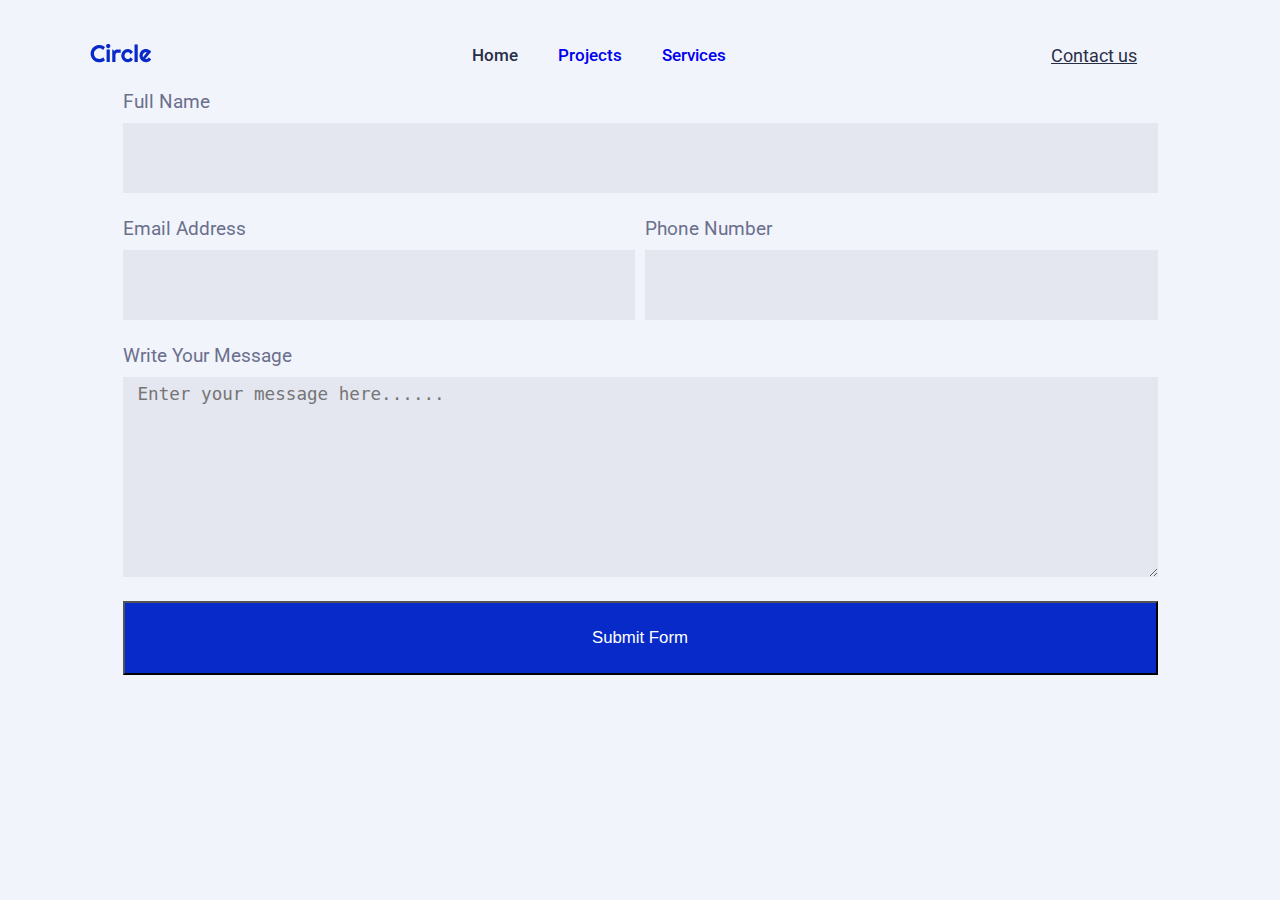
==== index/contact.html @ f2eccd40 "update - swapped files inside folder and moved them to top level folder for netlify recognition" ====
<!DOCTYPE html>
<html lang="en">
  <head>
    <meta charset="UTF-8" />
    <meta name="viewport" content="width=device-width, initial-scale=1.0" />
    <title>Contact Page</title>
    <!-- CSS Inyection -->
    <link rel="stylesheet" href="../css/contact-us.css" />
    <link rel="stylesheet" href="../css/styles.css" />
    <!-- Google Font's Inyection -->
    <!-- Google Fonts -  is done Through CSS inyection -->

    <!-- TO add the script tag + defer attribute to load script file after the html is parsed on the webpage -->
    <script src="../js/contact.js" defer></script>
    <script src="../js/loader-animation.js" defer></script>
    <script src="../js/global.js" defer></script>
  </head>
  <body>
    <!-- ----- -->
    <!-- ----- -->
    <!-- ----- -->
    <!-- Splash Loader Code Start -->
    <div class="splash">
      <div class="circle2">
        <div class="outer-circle"></div>
        <div class="inner-circle"></div>
        <div class="box box-top-left"></div>
        <div class="box box-bottom-left"></div>
        <div class="box box-bottom-right"></div>
        <div class="box box-top-right"></div>
      </div>
    </div>
    <!-- Splash Loader Code End -->
    <!-- ----- -->
    <!-- ----- -->
    <!-- ----- -->
    <header-component></header-component>

      
    <!-- Contzct Us Section -->
    <section id="contact-main">
      <div class="txt-title">
        <div id="contact-form" class="form-container">
          <form id="form-message">
            <!-- Name  -->
            <label for="name">Full Name</label>
            <input type="text" name="name" id="name" required />
            <!-- Email + Phone Cont -->
            <div class="email-phone">
              <!-- Email  -->
              <div>
                <label for="email">Email Address</label>
                <input type="email" name="email" id="email" required />
              </div>
              <!-- Phone  -->
              <div>
                <label for="phone">Phone Number</label>
                <input type="tel" name="phone" id="phone" required />
              </div>
            </div>
            <!-- Text Area Cont -->
            <!-- Body Of Message  -->
            <label for="message">Write Your Message</label>
            <textarea
              name="message"
              id="message"
              placeholder="Enter your message here......"
            ></textarea>
            <button type="submit" class="btn-submit">Submit Form</button>
          </form>
        </div>
      </div>
    </section>
    
  </body>
</html>
---- css/contact-us.css ----
.form-container form {
    display: flex;
    flex-direction: column;
  }
  
  .email-phone {
    display: flex;
    justify-content: space-between;
  }
  
  .email-phone div {
    width: 49.5%;
    display: flex;
    flex-direction: column;
  }
  
  #contact-main,
  #project-main {
    padding: 0 14px 0 14px;
  }
  
  #contact-main .txt-title h1 {
    padding-bottom: 70px;
  }
  
  label {
    font-size: 1.2rem;
    font-weight: 400;
    color: #6b708d;
    margin-bottom: 10px;
  }
  
  input {
    border: 0;
    background-color: rgba(107, 112, 141, 0.1);
    height: 70px;
    font-weight: 400;
    font-size: 1.1rem;
    padding-left: 15px;
    margin-bottom: 24px;
  }
  
  textarea {
    border: 0;
    background-color: rgba(107, 112, 141, 0.1);
    height: 200px;
    font-weight: 400;
    font-size: 1.1rem;
    padding-top: 7px;
    padding-left: 15px;
    margin-bottom: 24px;
  }
  
  .btn-submit {
    background-color: #072ac8;
    color: white;
    font-weight: 500;
    font-size: 1.05rem;
    padding: 25px;
    text-decoration: none;
  }
  
  .btn-submit:hover {
    background-color: #292e47;
  }
---- css/styles.css ----
@import url("https://fonts.googleapis.com/css2?family=Cinzel&family=Roboto:wght@100;300;400;500&display=swap");

:root {
  --primary: #072ac8;
  --primaryLight: #a2d6f9;
  --primaryLighter: #d1edff;
  --secondaryLight: #fce300;
  --secondaryDark: #ffc600;
  --neutralLight: #f4f6fc;
  --neutralMedium: #6b708d;
  --neutralDark: #292e47;
  --wrong: #b33a3a;
  --right: #28a428;
  --white: #fff;
  --black: #000;
  --diameter: 25vw;
  --circular-line-width: 2px;
  --background: #000;
  --line-color: #ff0055;
}

* {
  margin: 0;
  padding: 0;
  box-sizing: border-box;
}

body {
  font-family: "Roboto", sans-serif;
  font-style: normal;
  font-weight: 300;
  background-color: #f2f4fc;
  color: #292e47;
}

section,
footer {
  max-width: 1063px;
  margin: auto;
}
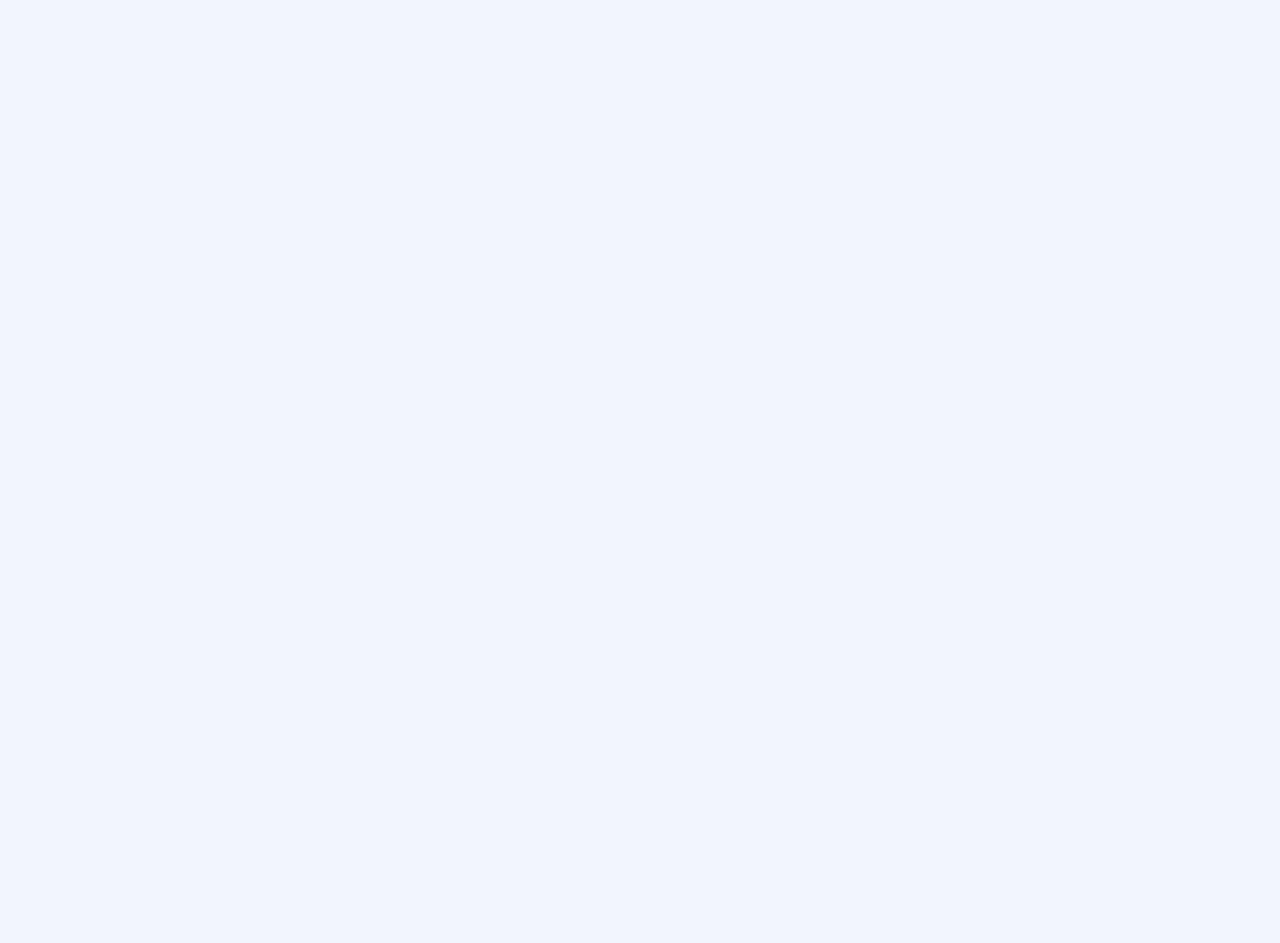
==== commit 9b56ffbc: "update" ====
--- a/index/contact.html
+++ b/index/contact.html
@@ -7,6 +7,8 @@
     <!-- CSS Inyection -->
     <link rel="stylesheet" href="../css/contact-us.css" />
     <link rel="stylesheet" href="../css/styles.css" />
+    <link rel="stylesheet" href="../css/splash-loader.css" />
+
     <!-- Google Font's Inyection -->
     <!-- Google Fonts -  is done Through CSS inyection -->
 
@@ -71,6 +73,6 @@
         </div>
       </div>
     </section>
-    
+    <footer-component></footer-component>
   </body>
 </html>
--- a/css/contact-us.css
+++ b/css/contact-us.css
@@ -1,65 +1,65 @@
-.form-container form {
-    display: flex;
-    flex-direction: column;
-  }
-  
-  .email-phone {
-    display: flex;
-    justify-content: space-between;
-  }
-  
-  .email-phone div {
-    width: 49.5%;
-    display: flex;
-    flex-direction: column;
-  }
-  
-  #contact-main,
-  #project-main {
-    padding: 0 14px 0 14px;
-  }
-  
-  #contact-main .txt-title h1 {
-    padding-bottom: 70px;
-  }
-  
-  label {
-    font-size: 1.2rem;
-    font-weight: 400;
-    color: #6b708d;
-    margin-bottom: 10px;
-  }
-  
-  input {
-    border: 0;
-    background-color: rgba(107, 112, 141, 0.1);
-    height: 70px;
-    font-weight: 400;
-    font-size: 1.1rem;
-    padding-left: 15px;
-    margin-bottom: 24px;
-  }
-  
-  textarea {
-    border: 0;
-    background-color: rgba(107, 112, 141, 0.1);
-    height: 200px;
-    font-weight: 400;
-    font-size: 1.1rem;
-    padding-top: 7px;
-    padding-left: 15px;
-    margin-bottom: 24px;
-  }
-  
-  .btn-submit {
-    background-color: #072ac8;
-    color: white;
-    font-weight: 500;
-    font-size: 1.05rem;
-    padding: 25px;
-    text-decoration: none;
-  }
-  
-  .btn-submit:hover {
-    background-color: #292e47;
+.form-container form {
+    display: flex;
+    flex-direction: column;
+  }
+  
+  .email-phone {
+    display: flex;
+    justify-content: space-between;
+  }
+  
+  .email-phone div {
+    width: 49.5%;
+    display: flex;
+    flex-direction: column;
+  }
+  
+  #contact-main,
+  #project-main {
+    padding: 0 14px 0 14px;
+  }
+  
+  #contact-main .txt-title h1 {
+    padding-bottom: 70px;
+  }
+  
+  label {
+    font-size: 1.2rem;
+    font-weight: 400;
+    color: #6b708d;
+    margin-bottom: 10px;
+  }
+  
+  input {
+    border: 0;
+    background-color: rgba(107, 112, 141, 0.1);
+    height: 70px;
+    font-weight: 400;
+    font-size: 1.1rem;
+    padding-left: 15px;
+    margin-bottom: 24px;
+  }
+  
+  textarea {
+    border: 0;
+    background-color: rgba(107, 112, 141, 0.1);
+    height: 200px;
+    font-weight: 400;
+    font-size: 1.1rem;
+    padding-top: 7px;
+    padding-left: 15px;
+    margin-bottom: 24px;
+  }
+  
+  .btn-submit {
+    background-color: #072ac8;
+    color: white;
+    font-weight: 500;
+    font-size: 1.05rem;
+    padding: 25px;
+    text-decoration: none;
+  }
+  
+  .btn-submit:hover {
+    background-color: #292e47;
   }--- a/css/styles.css
+++ b/css/styles.css
@@ -1,5 +1,7 @@
 @import url("https://fonts.googleapis.com/css2?family=Cinzel&family=Roboto:wght@100;300;400;500&display=swap");
-
+html{
+  background-color: #F2F4FC;
+}
 :root {
   --primary: #072ac8;
   --primaryLight: #a2d6f9;
@@ -19,25 +21,204 @@
   --line-color: #ff0055;
 }
 
-* {
-  margin: 0;
-  padding: 0;
-  box-sizing: border-box;
-}
-
-body {
-  font-family: "Roboto", sans-serif;
-  font-style: normal;
-  font-weight: 300;
-  background-color: #f2f4fc;
-  color: #292e47;
-}
-
-section,
-footer {
-  max-width: 1063px;
-  margin: auto;
-}
-
 
  
+@media only screen and (max-width: 902px) {
+
+  
+
+  body {
+      background-color: #727275;
+
+  }
+
+ 
+
+  h1 {
+      font-size: 30px;
+      font-weight: 700;
+  }
+
+  h2 {
+      font-size: 30px;
+      font-weight: 700;
+  }
+
+  h4 {
+      font-size: 17px;
+      font-weight: 400;
+  }
+
+
+  /* Main Section */
+  .vertical-container {
+      width: 100vw;
+      display: flex;
+      flex-direction: column;
+      align-items: center;
+      gap: 2vh;
+      margin: 0;
+  }
+
+  .two-buttons {
+      display: flex;
+      align-content: center;
+      margin-left: 50%;
+      margin-right: 50%;
+      margin-top: 50px;
+      font-size: 17px;
+      font-weight: 500;
+  }
+
+  .button-white {
+      text-decoration: none;
+      padding: 15px 30px;
+
+  }
+
+  .button-learn {
+      font-size: 17px;
+      font-weight: 500;
+      text-decoration: none;
+      color: #072AC8
+  }
+
+  #main {
+      margin-bottom: 5vh 0;
+      width: 100vw;
+  }
+
+  #main img {
+      padding: 0px;
+      margin: 0px;
+      width: 70vw;
+  }
+
+  .texts {
+      display: flex;
+      flex-direction: column;
+      align-items: center;
+      width: 80vw;
+      padding: 5%;
+      text-align: center;
+  }
+
+  .texts h4 {
+      margin-top: 2vh;
+  }
+
+}
+
+/* Desktop/Tablet/Laptop Screens */
+
+@media only screen and (min-width: 903px) {
+
+  h1 {
+      font-size: 60px;
+      font-weight: 700;
+  }
+
+  h2 {
+      font-size: 40px;
+      font-weight: 700;
+  }
+
+  h3 {
+      font-size: 24px;
+      font-weight: 500;
+  }
+
+
+  h4 {
+      font-size: 20px;
+      font-weight: 400;
+  }
+
+  .blue-btn {
+      background-color: #072AC8;
+      color: white;
+      text-decoration: none;
+      padding: 15px 20px;
+      font-size: 17px;
+      font-weight: 500;
+      white-space: nowrap;
+  }
+
+  
+  .container {
+    max-width: 1100px;
+    margin-right: auto;
+    margin-left: auto;
+    display: flex;
+    justify-content: space-between;
+
+}
+
+  
+  /* Main Section*/
+
+  #main {
+      margin-bottom: 8%;
+  }
+
+  .two-buttons {
+      display: flex;
+      align-content: center;
+      font-size: 17px;
+      font-weight: 500;
+  }
+
+  .button-white {
+      text-decoration: none;
+      padding: 15px 30px;
+
+  }
+
+  .button-learn {
+      font-size: 17px;
+      font-weight: 500;
+      text-decoration: none;
+      color: #072AC8
+  }
+
+  .hero-shot {
+      position: relative;
+  }
+
+  .hero {
+      max-width: 550px;
+  }
+
+  .card1 {
+      position: absolute;
+      max-width: 275px;
+      top: 5%;
+      left: -18%;
+  }
+
+  .card2 {
+      position: absolute;
+      max-width: 275px;
+      right: -20%;
+      bottom: -20%;
+  }
+
+  .texts {
+      display: flex;
+      flex-direction: column;
+      justify-content: center;
+      text-align: left;
+      width: 45%;
+      padding: 5% 0 5% 0;
+      gap: 10%;
+  }
+
+  
+  
+
+  
+ 
+
+
+  
+}--- a/css/splash-loader.css
+++ b/css/splash-loader.css
@@ -0,0 +1,198 @@
+/* ------------------------------ Splash page ------------------------------ */
+.splash {
+    position: fixed;
+    top: 0;
+    left: 0;
+    width: 100vw;
+    max-width: 100vw;
+    height: 100vh;
+    z-index: 200;
+    background-color: #f2f4fc;
+  }
+  
+  .splash.display-none {
+    position: fixed;
+    top: 0;
+    left: 0;
+    opacity: 0;
+    width: 95vw;
+    max-width: 1200px;
+    height: 100vh;
+    z-index: -10;
+    background-color: #f2f4fc;
+    transition: all 1s;
+  }
+  
+  .splash h1 {
+    font-size: 2em;
+    position: fixed;
+    top: 39vh;
+    left: 37vw;
+    background-color: transparent;
+    color: var(--primary);
+  }
+  
+  @keyframes fadeIn {
+    to {
+      opacity: 0;
+    }
+  }
+  
+  @keyframes goUp {
+    from {
+      transform: translate3d(0, 90px, 0);
+    }
+  }
+  
+  .fade-in {
+    opacity: 0;
+    animation: fadeIn 1s ease-in forwards, goUp 0.5s ease-in forwards;
+  }
+  
+  /* ------ CIRCULAR ANIMATION ------ */
+  
+  .circle2 {
+    position: fixed;
+    display: inline;
+  }
+  
+  .outer-circle {
+    position: absolute;
+    top: 24vh;
+    left: 35vw;
+    height: var(--diameter);
+    width: var(--diameter);
+    border-radius: 50%;
+    background: var(--secondaryDark);
+  }
+  
+  .inner-circle {
+    position: absolute;
+    top: calc(24vh + var(--circular-line-width));
+    left: calc(35vw + var(--circular-line-width));
+    height: calc(var(--diameter) - 2 * var(--circular-line-width));
+    width: calc(var(--diameter) - 2 * var(--circular-line-width));
+    background-color: #f2f4fc;
+    border-radius: 50%;
+  }
+  
+  .box {
+    position: absolute;
+    height: calc(var(--diameter) / 2);
+    width: calc(var(--diameter) / 2);
+    background: #f2f4fc;
+  }
+  
+  .box-top-left {
+    left: 35vw;
+    top: 24vh;
+    transform-origin: 100% 100%;
+    animation: show-top-left 0.5s linear forwards;
+  }
+  
+  .box-bottom-left {
+    left: 35vw;
+    top: calc(24vh + var(--diameter) / 2);
+    transform-origin: 100% 0;
+    animation: show-bottom-left 0.5s linear 0.5s forwards;
+  }
+  
+  .box-bottom-right {
+    left: calc(35vw + var(--diameter) / 2);
+    top: calc(24vh + var(--diameter) / 2);
+    transform-origin: 0 0;
+    animation: show-bottom-right 0.5s linear 1s forwards;
+  }
+  
+  .box-top-right {
+    top: 24vh;
+    left: calc(35vw + var(--diameter) / 2);
+    transform-origin: 0 100%;
+    animation: show-top-right 0.5s linear 1.5s forwards;
+  }
+  
+  @keyframes show-top-left {
+    0% {
+      transform: skewX(0deg);
+    }
+  
+    99.9% {
+      height: calc(var(--diameter) / 2);
+      width: calc(var(--diameter) / 2);
+    }
+  
+    100% {
+      height: 0;
+      width: 0;
+      transform: skewX(90deg);
+    }
+  }
+  
+  @keyframes show-bottom-left {
+    0% {
+      transform: skewY(0deg);
+    }
+  
+    99.9% {
+      height: calc(var(--diameter) / 2);
+      width: calc(var(--diameter) / 2);
+    }
+  
+    100% {
+      height: 0;
+      width: 0;
+      transform: skewY(-90deg);
+    }
+  }
+  
+  @keyframes show-bottom-right {
+    0% {
+      transform: skewX(0deg);
+    }
+  
+    99.9% {
+      height: calc(var(--diameter) / 2);
+      width: calc(var(--diameter) / 2);
+    }
+  
+    100% {
+      height: 0;
+      width: 0;
+      transform: skewX(90deg);
+    }
+  }
+  
+  @keyframes show-top-right {
+    0% {
+      transform: skewY(0deg);
+    }
+  
+    99.9% {
+      height: calc(var(--diameter) / 2);
+      width: calc(var(--diameter) / 2);
+    }
+  
+    100% {
+      height: 0;
+      width: 0;
+      transform: skewY(-90deg);
+    }
+  }
+  
+  
+  
+  
+  /* --------------------------------------------------------------------------- */
+  /* ------------------------------ MEDIA QUERIES ------------------------------ */
+  /* --------------------------------------------------------------------------- */
+  
+  /* ------------------------- Smaller than 990px (tablet) ------------------------- */
+  @media (max-width: 990px) {
+    /* ------------------------------ Splash ------------------------------ */
+    .splash {
+      display: none;
+    }
+  
+  }
+   
+  